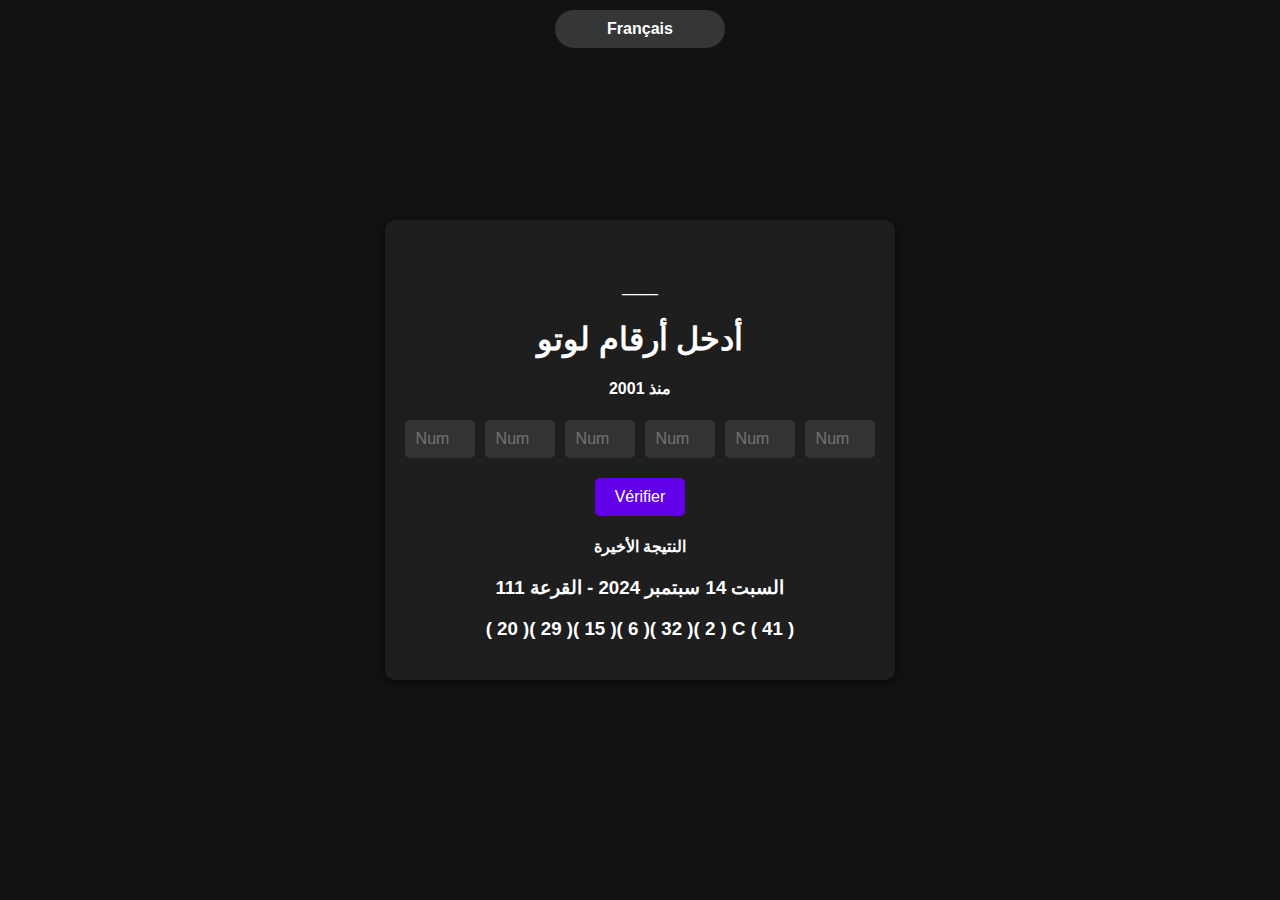
==== indexar.html @ 5fc00c8a "Add files via upload" ====
<!DOCTYPE html> 
<html lang="fr"> 
<head> 
    <meta charset="UTF-8"> <!-- Définit le jeu de caractères comme UTF-8 pour supporter les caractères spéciaux -->
    <meta name="viewport" content="width=device-width, initial-scale=1.0"> <!-- Adaptation du site aux écrans mobiles -->
    <title>نتائج لوتو</title> <!-- Titre de la page, affiché dans l'onglet du navigateur -->
    <link rel="stylesheet" href="styles.css"> <!-- Lien vers le fichier CSS externe pour le style de la page -->
	<link rel="icon" type="image/png" href="lo.png">
</head> 
<body>

	<div class="top-center">
		<a href="index.html">Français</a>
	</div>


    <div class="container"> <!-- Un conteneur pour tout le contenu de la page afin de faciliter la mise en page et le style -->
        <h1> __ </h1>
		<h1>أدخل أرقام لوتو</h1> <!-- Titre principal affiché sur la page -->
		<h4>منذ 2001</h4>
        
        <div class="input-container"> <!-- Conteneur pour regrouper les champs de saisie -->
            <!-- Les champs de saisie pour entrer les numéros du loto -->
            <input type="number" id="num1" placeholder="Num" min="1" max="49" required> 
            <input type="number" id="num2" placeholder="Num" min="1" max="49" required>
            <input type="number" id="num3" placeholder="Num" min="1" max="49" required>
            <input type="number" id="num4" placeholder="Num" min="1" max="49" required>
            <input type="number" id="num5" placeholder="Num" min="1" max="49" required>
            <input type="number" id="num6" placeholder="Num" min="1" max="49" required>
        </div>
		
        <!-- Un bouton pour lancer la vérification des numéros -->
        <button id="checkButton">Vérifier</button> 
		<h4>النتيجة الأخيرة</h4>
		<h3>السبت 14 سبتمبر 2024 - القرعة 111</h3>
		<h3>( 20 )( 29 )( 15 )( 6 )( 32 )( 2 ) C ( 41 )</h3>

        <!-- Un conteneur pour afficher le nombre total de correspondances -->
        <div id="totalMatches" style="font-weight: bold; margin-top: 20px;"></div>

        <!-- Un conteneur pour afficher les résultats après la vérification -->
        <div id="results"></div> 
    </div>

    <!-- Inclusion du fichier JavaScript pour ajouter des fonctionnalités -->
    <script src="script.js"></script> 
</body>
</html>
---- styles.css ----
/* Mode sombre par défaut */
body {
    background-color: #121212;
    color: #ffffff;
    font-family: Arial, sans-serif;
    display: flex;
    justify-content: center;
    align-items: center;
    height: 100vh;
    margin: 0;
    padding: 0;
    margin: 0;
    padding: 0;
    font-family: Arial, sans-serif;
}

.top-center {
    position: absolute;
    top: 10px;
    left: 50%;
    transform: translateX(-50%);
    background-color: #353636;
    border-radius: 20px;
    padding: 10px;
    text-align: center;
    width: 150px;
}

a {
    text-decoration: none;
    color: white;
    font-weight: bold;
    display: block;
}

.top-center a:hover {
    background-color: #474747;
    border-radius: 20px;
}



/* Style du conteneur principal */
.container {
    text-align: center;
    max-width: 600px;
    margin: auto;
    padding: 20px;
    background-color: #1e1e1e;
    border-radius: 10px;
    box-shadow: 0 4px 8px rgba(0, 0, 0, 0.5);
}

/* Conteneur pour les inputs */
.input-container {
    display: flex;
    justify-content: center;
    gap: 10px;
    margin: 20px 0;
}

/* Style des champs de saisie */
input {
    background-color: #333;
    color: #fff;
    border: none;
    padding: 10px;
    width: 50px;
    text-align: center;
    border-radius: 5px;
    font-size: 1rem;
    transition: background-color 0.3s ease, border 0.3s ease;
}

/* Focus sur les inputs pour mieux les visualiser */
input:focus {
    outline: none;
    border: 2px solid #03dac6;
    background-color: #444;
}

/* Style du bouton */
button {
    padding: 10px 20px;
    background-color: #6200ea;
    color: white;
    border: none;
    border-radius: 5px;
    cursor: pointer;
    font-size: 1rem;
    transition: background-color 0.3s ease, transform 0.2s ease;
}

/* Effet hover sur le bouton */
button:hover {
    background-color: #3700b3;
    transform: scale(1.05);
}

/* Effet de click sur le bouton */
button:active {
    transform: scale(0.98);
}

/* Style de la zone d'affichage des résultats */
#results {
    margin-top: 20px;
    font-size: 1.2rem;
    text-align: center;
    color: #b3b3b3;
}

/* Style pour les résultats */
.result-line {
    margin: 10px 0;
    padding: 10px;
    background-color: #2e2e2e;
    border-radius: 10px;
    box-shadow: 0 2px 5px rgba(0, 0, 0, 0.3);
    display: inline-block;
    width: 95%;
}

/* Styles pour les colonnes d'affichage */
.date, .tirage {
    font-weight: bold;
    display: block;
    margin-bottom: 5px;
}

/* Style pour les numéros principaux */
.num {
    background-color: #333;
    color: #fff;
    padding: 5px 10px;
    border-radius: 5px;
    margin: 0 5px;
    display: inline-block;
    font-weight: bold;
    text-align: center;
}

/* Style pour le numéro complémentaire */
.comp {
    background-color: #571d0b;
    color: #fff;
    padding: 3px 10px;
    border-radius: 5px;
    margin: 0 5px;
    display: inline-block;
    font-weight: bold;
    text-align: center;
}

/* Styles pour les numéros correspondants en fonction du nombre de correspondances */
.match-3 {
    background-color: #03dac6; /* 3 Correspondants */
    color: #000;
}

.match-4 {
    background-color: #9e0252; /* 4 Correspondants */
    color: #dbd9da;
}

.match-5 {
    background-color: #dada03; /* 5 Correspondants */
    color: #000;
}

.match-6 {
    background-color: #a61a02; /* 6 Correspondants */
    color: #dbd9da;
}

/* Style pour l'information de correspondance */
.info {
    font-style: italic;
    color: #b3b3b3;
    margin-top: 5px;
}

/* Styles responsifs pour petits écrans */
@media (max-width: 600px) {
    .input-container {
        display: flex;
        flex-direction: column; /* Affiche les inputs en colonne sur petits écrans */
        align-items: center;    /* Centre les éléments horizontalement */
        gap: 5px;
        width: 100%;            /* S'assure que la largeur de .input-container est à 100% de son conteneur parent */
        max-width: 400px;       /* Définit une largeur maximale pour éviter que les éléments ne s'élargissent trop */
        margin: 0 auto;        /* Centre .input-container horizontalement dans son conteneur parent */
    }
}

/* Amélioration des éléments focus pour l'accessibilité */
button:focus, input:focus {
    outline: 3px solid #03dac6;
}
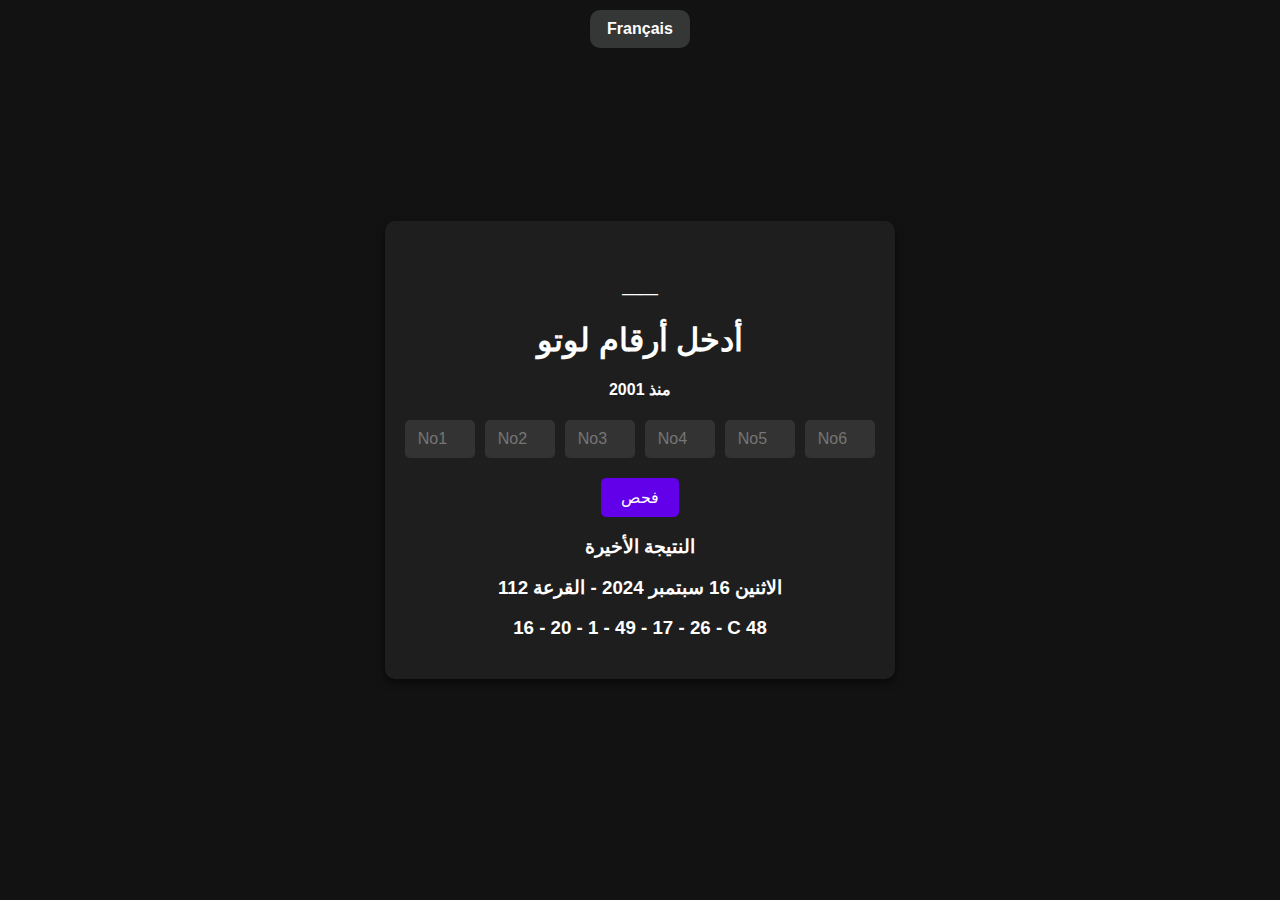
==== commit 198fac1a: "Add files via upload" ====
--- a/indexar.html
+++ b/indexar.html
@@ -21,19 +21,19 @@
         
         <div class="input-container"> <!-- Conteneur pour regrouper les champs de saisie -->
             <!-- Les champs de saisie pour entrer les numéros du loto -->
-            <input type="number" id="num1" placeholder="Num" min="1" max="49" required> 
-            <input type="number" id="num2" placeholder="Num" min="1" max="49" required>
-            <input type="number" id="num3" placeholder="Num" min="1" max="49" required>
-            <input type="number" id="num4" placeholder="Num" min="1" max="49" required>
-            <input type="number" id="num5" placeholder="Num" min="1" max="49" required>
-            <input type="number" id="num6" placeholder="Num" min="1" max="49" required>
+            <input type="number" id="num1" placeholder="No1" min="1" max="49" required> 
+            <input type="number" id="num2" placeholder="No2" min="1" max="49" required>
+            <input type="number" id="num3" placeholder="No3" min="1" max="49" required>
+            <input type="number" id="num4" placeholder="No4" min="1" max="49" required>
+            <input type="number" id="num5" placeholder="No5" min="1" max="49" required>
+            <input type="number" id="num6" placeholder="No6" min="1" max="49" required>
         </div>
 		
         <!-- Un bouton pour lancer la vérification des numéros -->
-        <button id="checkButton">Vérifier</button> 
-		<h4>النتيجة الأخيرة</h4>
-		<h3>السبت 14 سبتمبر 2024 - القرعة 111</h3>
-		<h3>( 20 )( 29 )( 15 )( 6 )( 32 )( 2 ) C ( 41 )</h3>
+        <button id="checkButton">فحص</button> 
+		<h3>النتيجة الأخيرة</h3>
+		<h3>الاثنين 16 سبتمبر 2024 - القرعة 112</h3>
+		<h3>16 - 20 - 1 - 49 - 17 - 26 - C 48</h3>
 
         <!-- Un conteneur pour afficher le nombre total de correspondances -->
         <div id="totalMatches" style="font-weight: bold; margin-top: 20px;"></div>
@@ -43,6 +43,6 @@
     </div>
 
     <!-- Inclusion du fichier JavaScript pour ajouter des fonctionnalités -->
-    <script src="script.js"></script> 
+    <script src="scriptar.js"></script> 
 </body>
 </html>
--- a/styles.css
+++ b/styles.css
@@ -20,10 +20,10 @@
     left: 50%;
     transform: translateX(-50%);
     background-color: #353636;
-    border-radius: 20px;
+    border-radius: 10px;
     padding: 10px;
     text-align: center;
-    width: 150px;
+    width: 80px;
 }
 
 a {
@@ -34,8 +34,8 @@
 }
 
 .top-center a:hover {
-    background-color: #474747;
-    border-radius: 20px;
+    background-color: #161717;
+    border-radius: 10px;
 }
 
 
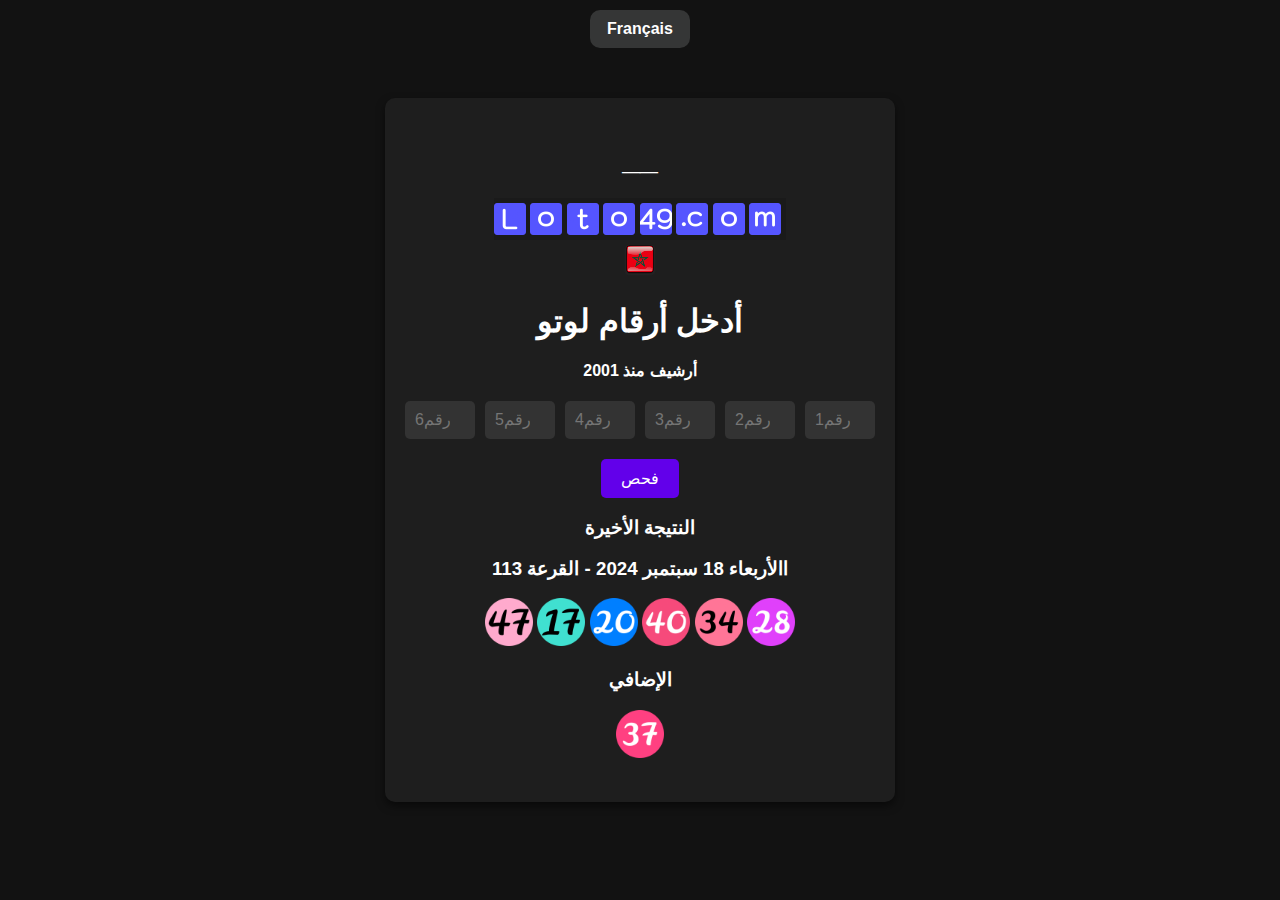
==== commit 5570be64: "Add files via upload" ====
--- a/indexar.html
+++ b/indexar.html
@@ -5,35 +5,54 @@
     <meta name="viewport" content="width=device-width, initial-scale=1.0"> <!-- Adaptation du site aux écrans mobiles -->
     <title>نتائج لوتو</title> <!-- Titre de la page, affiché dans l'onglet du navigateur -->
     <link rel="stylesheet" href="styles.css"> <!-- Lien vers le fichier CSS externe pour le style de la page -->
-	<link rel="icon" type="image/png" href="lo.png">
+	<link rel="icon" type="image/ico" href="favi49.ico">
 </head> 
 <body>
 
 	<div class="top-center">
-		<a href="index.html">Français</a>
+		<a href="indexmor.html">Français</a>
 	</div>
 
 
     <div class="container"> <!-- Un conteneur pour tout le contenu de la page afin de faciliter la mise en page et le style -->
         <h1> __ </h1>
+	<section class="logo-grid">
+        <div class="logo-item">
+            <a href="index.html">
+                <img src="loto49_1.png" alt="Logo Page Aceuil">
+            </a>
+        </div>
+    </section>
+
+		<img src="flag_mor.png" alt="frag mor" class="icon">
 		<h1>أدخل أرقام لوتو</h1> <!-- Titre principal affiché sur la page -->
-		<h4>منذ 2001</h4>
+		<h4>أرشيف منذ 2001</h4>
         
         <div class="input-container"> <!-- Conteneur pour regrouper les champs de saisie -->
             <!-- Les champs de saisie pour entrer les numéros du loto -->
-            <input type="number" id="num1" placeholder="No1" min="1" max="49" required> 
-            <input type="number" id="num2" placeholder="No2" min="1" max="49" required>
-            <input type="number" id="num3" placeholder="No3" min="1" max="49" required>
-            <input type="number" id="num4" placeholder="No4" min="1" max="49" required>
-            <input type="number" id="num5" placeholder="No5" min="1" max="49" required>
-            <input type="number" id="num6" placeholder="No6" min="1" max="49" required>
+            <input type="number" id="num1" placeholder="رقم6" min="1" max="49" required> 
+            <input type="number" id="num2" placeholder="رقم5" min="1" max="49" required>
+            <input type="number" id="num3" placeholder="رقم4" min="1" max="49" required>
+            <input type="number" id="num4" placeholder="رقم3" min="1" max="49" required>
+            <input type="number" id="num5" placeholder="رقم2" min="1" max="49" required>
+            <input type="number" id="num6" placeholder="1رقم" min="1" max="49" required>
         </div>
 		
         <!-- Un bouton pour lancer la vérification des numéros -->
         <button id="checkButton">فحص</button> 
 		<h3>النتيجة الأخيرة</h3>
-		<h3>الاثنين 16 سبتمبر 2024 - القرعة 112</h3>
-		<h3>16 - 20 - 1 - 49 - 17 - 26 - C 48</h3>
+		<h3>االأربعاء 18 سبتمبر 2024 - القرعة 113</h3>
+
+		<div class="image-container">
+			<img src="p47.ico" alt="Image 1" class="icon">
+			<img src="p17.ico" alt="Image 2" class="icon">
+			<img src="p20.ico" alt="Image 3" class="icon">
+			<img src="p40.ico" alt="Image 4" class="icon">
+			<img src="p34.ico" alt="Image 5" class="icon">
+			<img src="p28.ico" alt="Image 6" class="icon">
+			<h3>الإضافي</h3>
+			<img src="p37.ico" alt="Image 7" class="icon">
+		</div>
 
         <!-- Un conteneur pour afficher le nombre total de correspondances -->
         <div id="totalMatches" style="font-weight: bold; margin-top: 20px;"></div>
